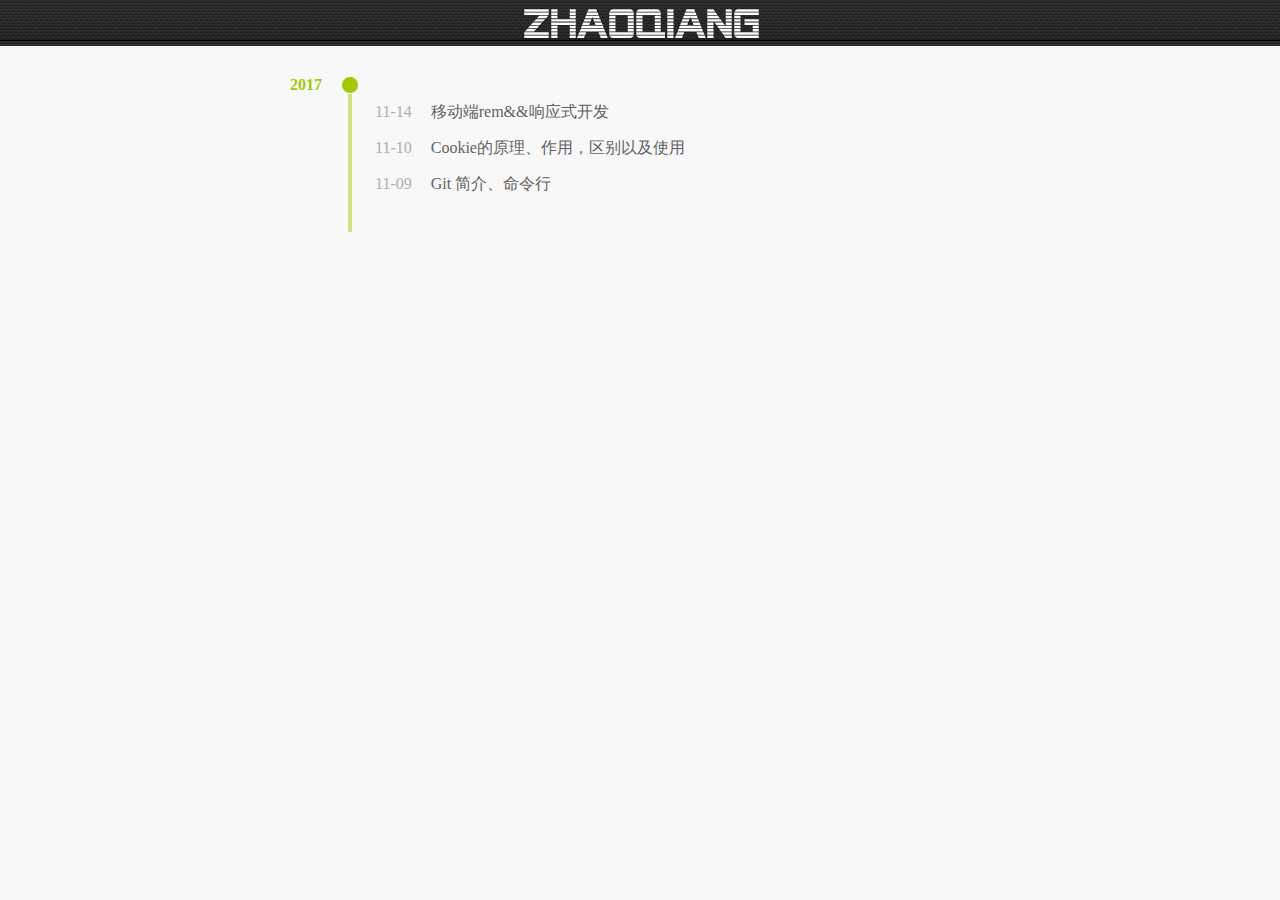
==== index.html @ 4a09e958 "rem add" ====
<!doctype html>
<html lang="en">
<head>
    <meta charset="UTF-8">
    <meta name="viewport"
          content="width=device-width, user-scalable=no, initial-scale=1.0, maximum-scale=1.0, minimum-scale=1.0">
    <meta http-equiv="X-UA-Compatible" content="ie=edge">
    <link rel="stylesheet" href="css/index.css">
    <title>个人博客</title>
</head>
<body>
 <div class="header">
     <h1></h1>
 </div>
 <div class="content">
     <h4>2017</h4>
     <ul>
        <li><span>11-14</span><a href="html/rem.html">移动端rem&&响应式开发</a></li>
        <li><span>11-10</span><a href="html/cookie.html">Cookie的原理、作用，区别以及使用</a></li>
        <li><span>11-09</span><a href="html/git.html">Git 简介、命令行</a></li>
     </ul>
 </div>
</body>
</html>
---- css/index.css ----
@charset "UTF-8";
* {
  padding: 0;
  margin: 0;
  list-style: none;
  text-decoration: none; }

body {
  background-color: #f8f8f8; }

.header {
  width: 100%;
  height: 46px;
  background: url(../images/back1.gif) repeat; }
  .header h1 {
    width: 100%;
    height: 100%;
    margin: 0 auto;
    background: url(../images/logo1.png) no-repeat center center; }

.content {
  max-width: 700px;
  margin: 0 auto;
  margin-top: 30px; }
  .content h4 {
    width: 70px;
    color: #a2c900;
    background: url(../images/icon01.png) no-repeat right center; }
  .content ul {
    margin-left: 58px;
    padding-bottom: 30px;
    border-left-width: 4px;
    border-left-color: #d0e37e;
    border-left-style: solid; }
    .content ul li {
      height: 36px;
      line-height: 36px;
      padding-left: 23px;
      cursor: pointer; }
      .content ul li:hover {
        background-color: #fff; }
      .content ul li a:hover {
        color: #a2c900; }
  .content span {
    color: #636363;
    opacity: .5; }
  .content a {
    font-size: 16px;
    margin-left: 19px;
    color: #636363; }

.inner {
  width: 100%;
  height: auto;
  position: relative;
  overflow: hidden; }
  .inner:after {
    content: "";
    width: 475px;
    height: 175px;
    background: url(../images/news1.png) no-repeat -79px bottom;
    position: absolute;
    left: 50%;
    top: 0px;
    margin-left: -633px; }
  .inner:before {
    content: "";
    width: 757px;
    height: 440px;
    background: url(../images/news2.png) no-repeat left bottom;
    position: absolute;
    left: 50%;
    top: 0px;
    margin-left: -52px; }
  .inner .msg-box {
    width: 100%;
    padding: 10px;
    box-sizing: border-box; }
    .inner .msg-box .msg {
      max-width: 1000px;
      background: url(../images/back3.png) no-repeat top center;
      z-index: 888;
      position: relative;
      margin: 36px auto; }
      .inner .msg-box .msg:after {
        content: "";
        width: 100%;
        height: 30px;
        background: url(../images/back05.png) repeat-x;
        position: absolute;
        bottom: -30px;
        left: 0;
        margin: auto;
        padding: 0px 30px 30px;
        box-sizing: border-box; }
      .inner .msg-box .msg .title {
        width: 95%;
        height: 68px;
        padding-top: 14px;
        line-height: 58px;
        margin: 0 auto;
        font-size: 14px;
        color: #999;
        font-family: Arial, '微软雅黑';
        background: url(../images/border.png) repeat-x bottom;
        line-height: 80px;
        font-size: 18px;
        color: #999;
        text-align: center; }
      .inner .msg-box .msg h3 {
        width: 95%;
        height: 70px;
        line-height: 70px;
        font-size: 25px;
        color: #e15671;
        margin: 0 auto; }
      .inner .msg-box .msg .font {
        width: 100%;
        z-index: 88;
        position: relative;
        background: url(../images/back04.png) repeat-y; }
        .inner .msg-box .msg .font .size {
          width: 95%;
          margin: 0 auto;
          color: #009688 !important;
          font-size: 16px;
          letter-spacing: 1px !important;
          line-height: 30px;
          text-align: left; }
          .inner .msg-box .msg .font .size p {
            margin-top: 30px; }
          .inner .msg-box .msg .font .size h4 {
            margin-bottom: 15px; }
          .inner .msg-box .msg .font .size a {
            color: #0b0080; }
          .inner .msg-box .msg .font .size span {
            color: #4b4b4b;
            padding-left: 50px;
            display: block;
            background-color: #e2dcdc;
            margin: 5px 0; }
          .inner .msg-box .msg .font .size h6 {
            font-size: 20px; }
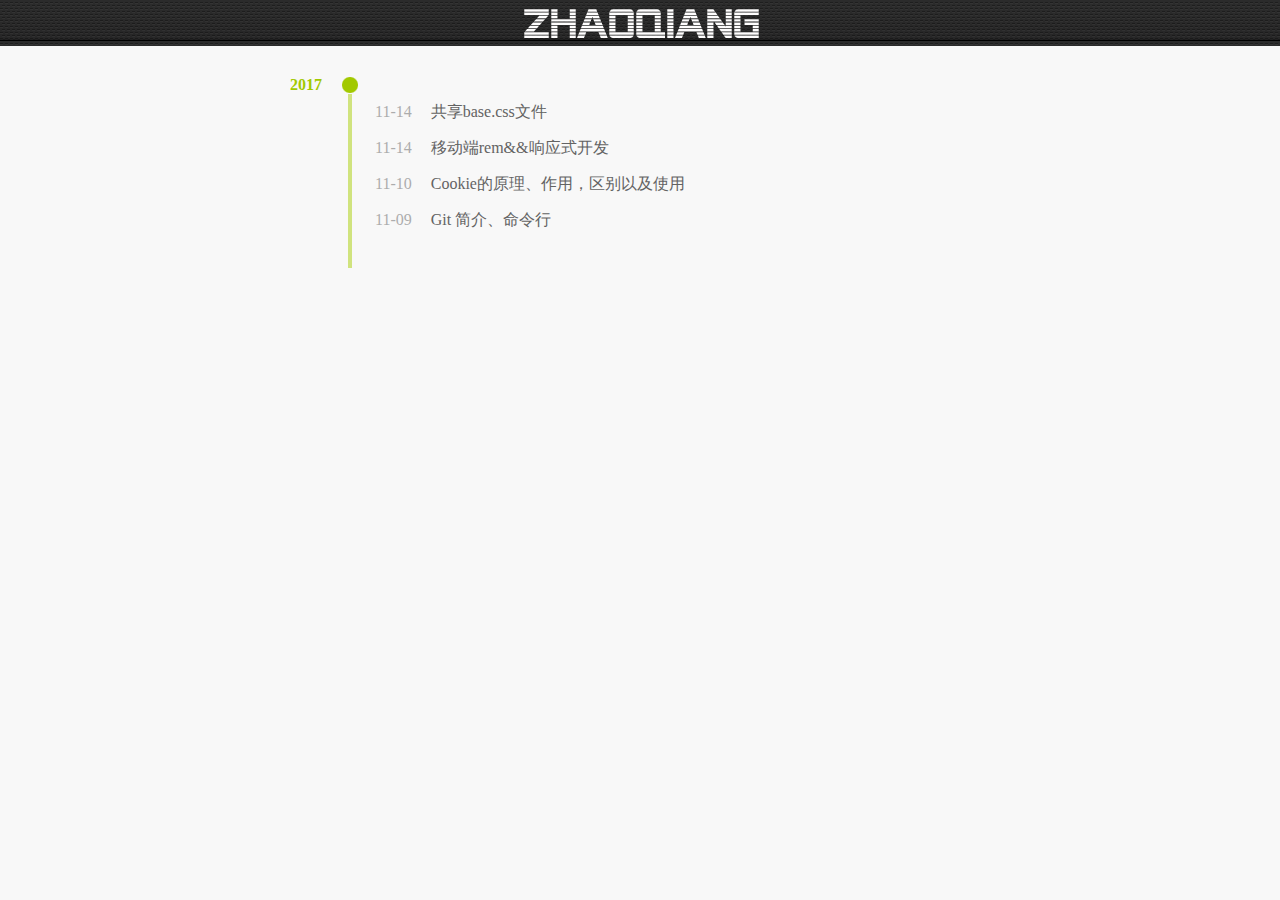
==== commit e238abbb: "base.css add" ====
--- a/index.html
+++ b/index.html
@@ -15,6 +15,7 @@
  <div class="content">
      <h4>2017</h4>
      <ul>
+        <li><span>11-14</span><a href="html/base.html">共享base.css文件</a></li>
         <li><span>11-14</span><a href="html/rem.html">移动端rem&&响应式开发</a></li>
         <li><span>11-10</span><a href="html/cookie.html">Cookie的原理、作用，区别以及使用</a></li>
         <li><span>11-09</span><a href="html/git.html">Git 简介、命令行</a></li>
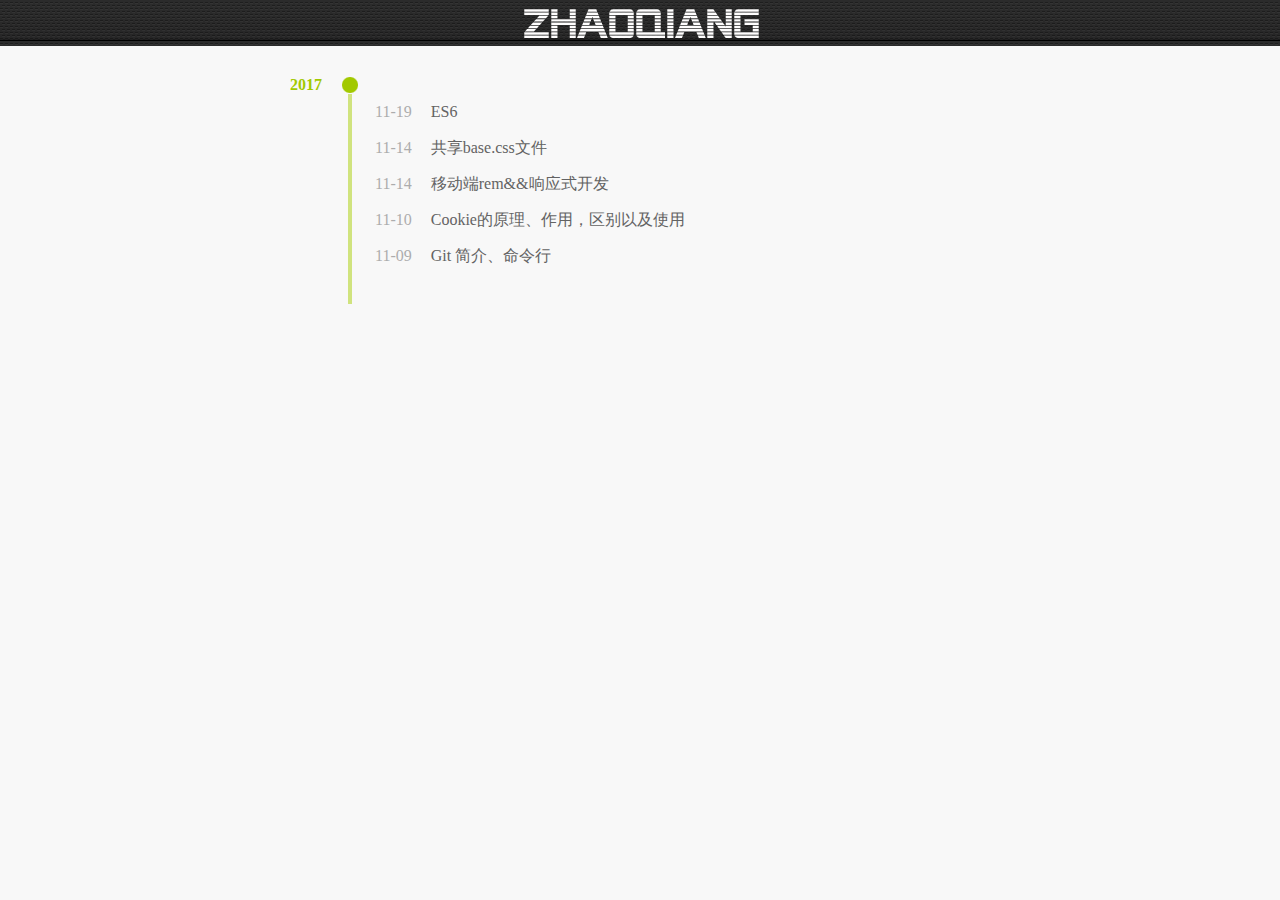
==== commit 22253102: "add ES6" ====
--- a/index.html
+++ b/index.html
@@ -15,6 +15,7 @@
  <div class="content">
      <h4>2017</h4>
      <ul>
+        <li><span>11-19</span><a href="html/base.html">ES6</a></li>
         <li><span>11-14</span><a href="html/base.html">共享base.css文件</a></li>
         <li><span>11-14</span><a href="html/rem.html">移动端rem&&响应式开发</a></li>
         <li><span>11-10</span><a href="html/cookie.html">Cookie的原理、作用，区别以及使用</a></li>
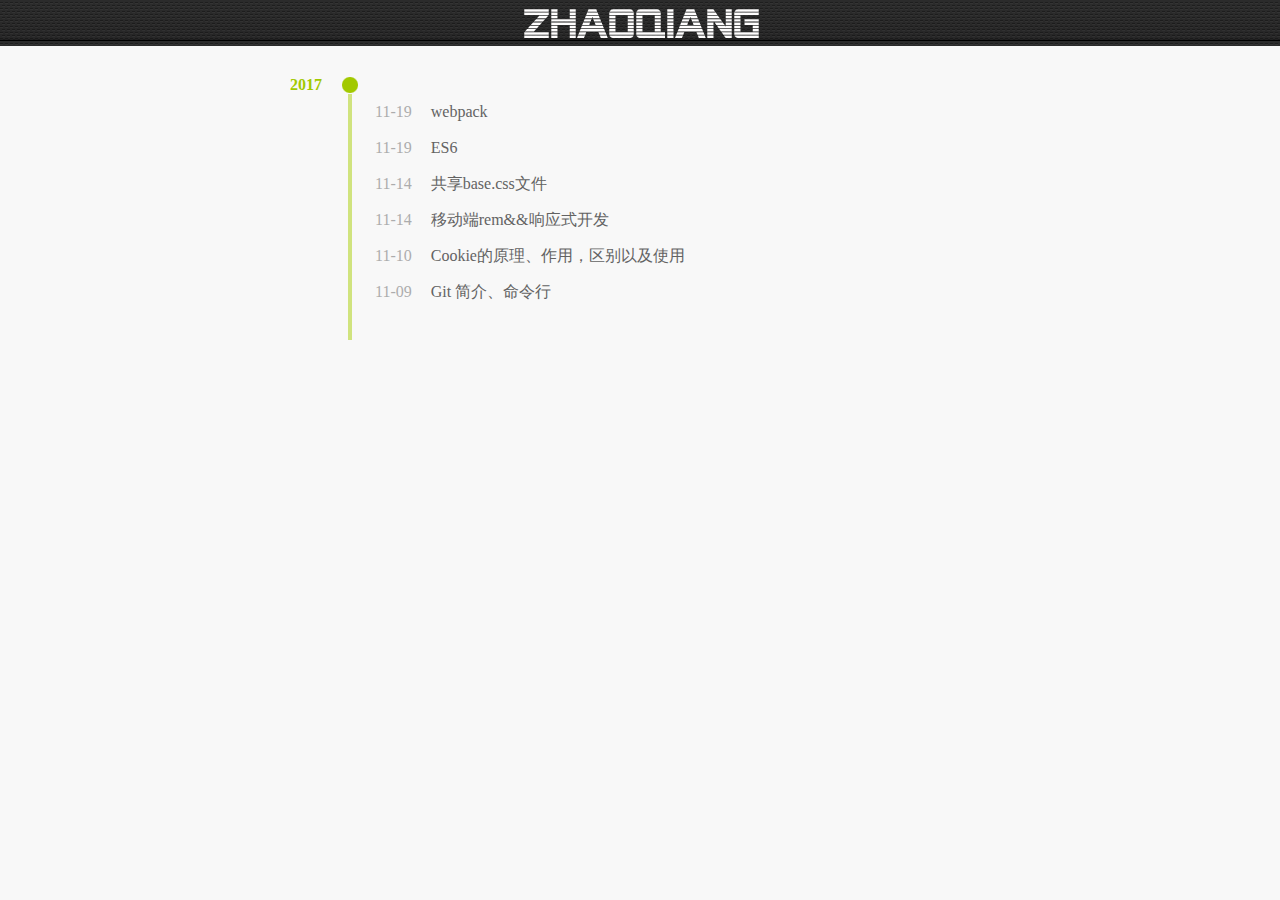
==== commit 1d91d457: "webpack add" ====
--- a/index.html
+++ b/index.html
@@ -15,7 +15,8 @@
  <div class="content">
      <h4>2017</h4>
      <ul>
-        <li><span>11-19</span><a href="html/base.html">ES6</a></li>
+        <li><span>11-19</span><a href="html/webpack.html">webpack</a></li>
+        <li><span>11-19</span><a href="html/es6.html">ES6</a></li>
         <li><span>11-14</span><a href="html/base.html">共享base.css文件</a></li>
         <li><span>11-14</span><a href="html/rem.html">移动端rem&&响应式开发</a></li>
         <li><span>11-10</span><a href="html/cookie.html">Cookie的原理、作用，区别以及使用</a></li>
--- a/css/index.css
+++ b/css/index.css
@@ -127,17 +127,38 @@
           letter-spacing: 1px !important;
           line-height: 30px;
           text-align: left; }
+          .inner .msg-box .msg .font .size li {
+            margin-top: 15px;
+            height: 30px;
+            overflow: hidden; }
+          .inner .msg-box .msg .font .size li.active {
+            height: auto;
+            overflow: auto; }
           .inner .msg-box .msg .font .size p {
             margin-top: 30px; }
           .inner .msg-box .msg .font .size h4 {
             margin-bottom: 15px; }
           .inner .msg-box .msg .font .size a {
             color: #0b0080; }
+          .inner .msg-box .msg .font .size > i {
+            display: block;
+            width: 50px;
+            height: 20px;
+            text-align: center;
+            line-height: 18px;
+            background: #ccc;
+            color: #fff;
+            cursor: pointer;
+            font-style: normal;
+            font-size: 20px; }
           .inner .msg-box .msg .font .size span {
-            color: #4b4b4b;
+            color: #62b1d8;
             padding-left: 50px;
             display: block;
-            background-color: #e2dcdc;
+            background-color: #2b3a42;
             margin: 5px 0; }
+            .inner .msg-box .msg .font .size span i {
+              color: #77858c; }
           .inner .msg-box .msg .font .size h6 {
-            font-size: 20px; }
+            font-size: 20px;
+            cursor: pointer; }
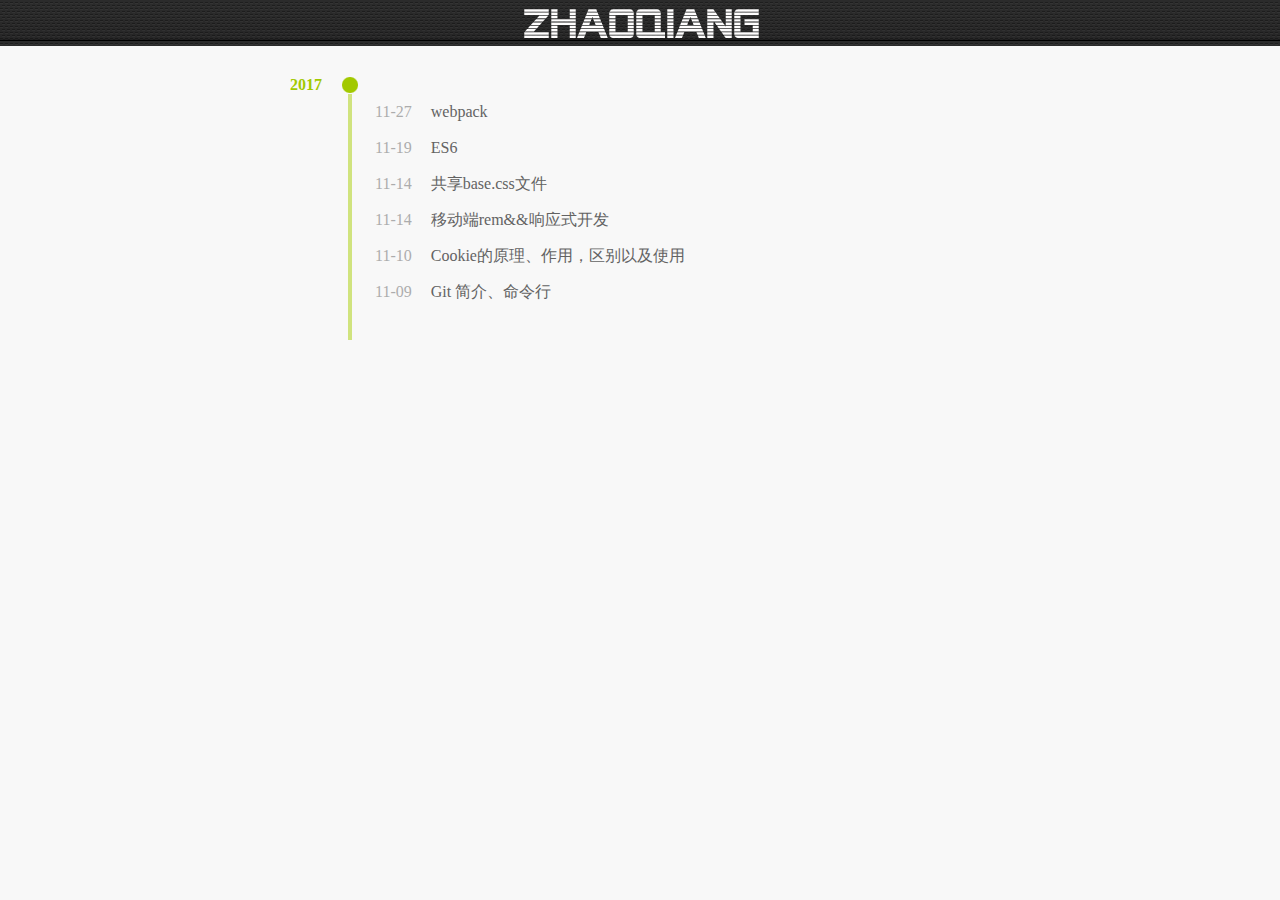
==== commit eeac17d3: "webpack 2 add" ====
--- a/index.html
+++ b/index.html
@@ -5,6 +5,7 @@
     <meta name="viewport"
           content="width=device-width, user-scalable=no, initial-scale=1.0, maximum-scale=1.0, minimum-scale=1.0">
     <meta http-equiv="X-UA-Compatible" content="ie=edge">
+    <link rel="Shortcut Icon" href="images/icon01.png" />
     <link rel="stylesheet" href="css/index.css">
     <title>个人博客</title>
 </head>
@@ -15,7 +16,7 @@
  <div class="content">
      <h4>2017</h4>
      <ul>
-        <li><span>11-19</span><a href="html/webpack.html">webpack</a></li>
+        <li><span>11-27</span><a href="html/webpack.html">webpack</a></li>
         <li><span>11-19</span><a href="html/es6.html">ES6</a></li>
         <li><span>11-14</span><a href="html/base.html">共享base.css文件</a></li>
         <li><span>11-14</span><a href="html/rem.html">移动端rem&&响应式开发</a></li>
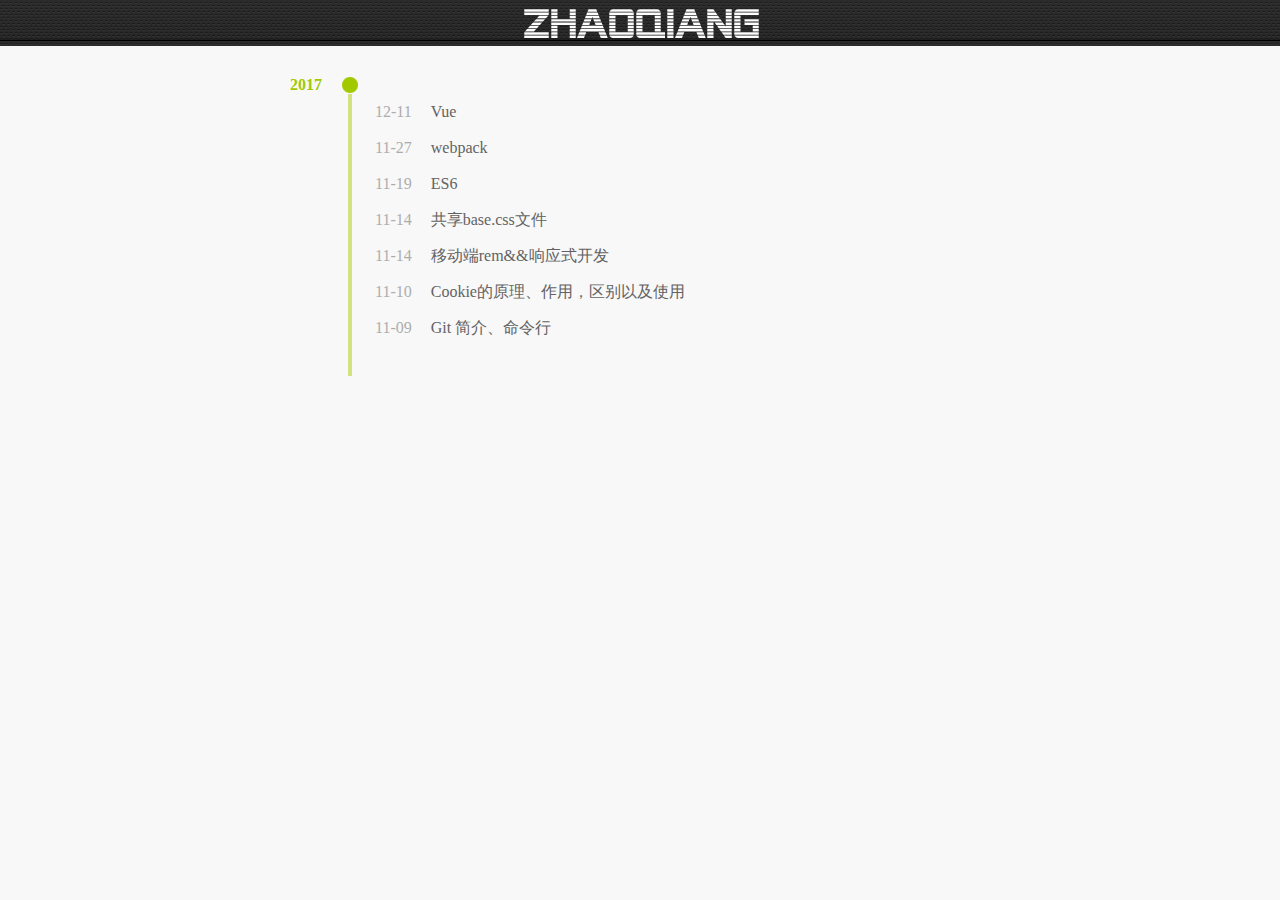
==== commit e3cc87cb: "vue 1.0" ====
--- a/index.html
+++ b/index.html
@@ -16,6 +16,7 @@
  <div class="content">
      <h4>2017</h4>
      <ul>
+         <li><span>12-11</span><a href="html/vue.html">Vue</a></li>
         <li><span>11-27</span><a href="html/webpack.html">webpack</a></li>
         <li><span>11-19</span><a href="html/es6.html">ES6</a></li>
         <li><span>11-14</span><a href="html/base.html">共享base.css文件</a></li>
@@ -23,6 +24,7 @@
         <li><span>11-10</span><a href="html/cookie.html">Cookie的原理、作用，区别以及使用</a></li>
         <li><span>11-09</span><a href="html/git.html">Git 简介、命令行</a></li>
      </ul>
+
  </div>
 </body>
 </html>--- a/css/index.css
+++ b/css/index.css
@@ -131,6 +131,17 @@
             margin-top: 15px;
             height: 30px;
             overflow: hidden; }
+            .inner .msg-box .msg .font .size li i {
+              display: block;
+              width: 50px;
+              height: 20px;
+              text-align: center;
+              line-height: 18px;
+              background: #ccc;
+              color: #fff;
+              cursor: pointer;
+              font-style: normal;
+              font-size: 20px; }
           .inner .msg-box .msg .font .size li.active {
             height: auto;
             overflow: auto; }
@@ -140,17 +151,6 @@
             margin-bottom: 15px; }
           .inner .msg-box .msg .font .size a {
             color: #0b0080; }
-          .inner .msg-box .msg .font .size > i {
-            display: block;
-            width: 50px;
-            height: 20px;
-            text-align: center;
-            line-height: 18px;
-            background: #ccc;
-            color: #fff;
-            cursor: pointer;
-            font-style: normal;
-            font-size: 20px; }
           .inner .msg-box .msg .font .size span {
             color: #62b1d8;
             padding-left: 50px;
